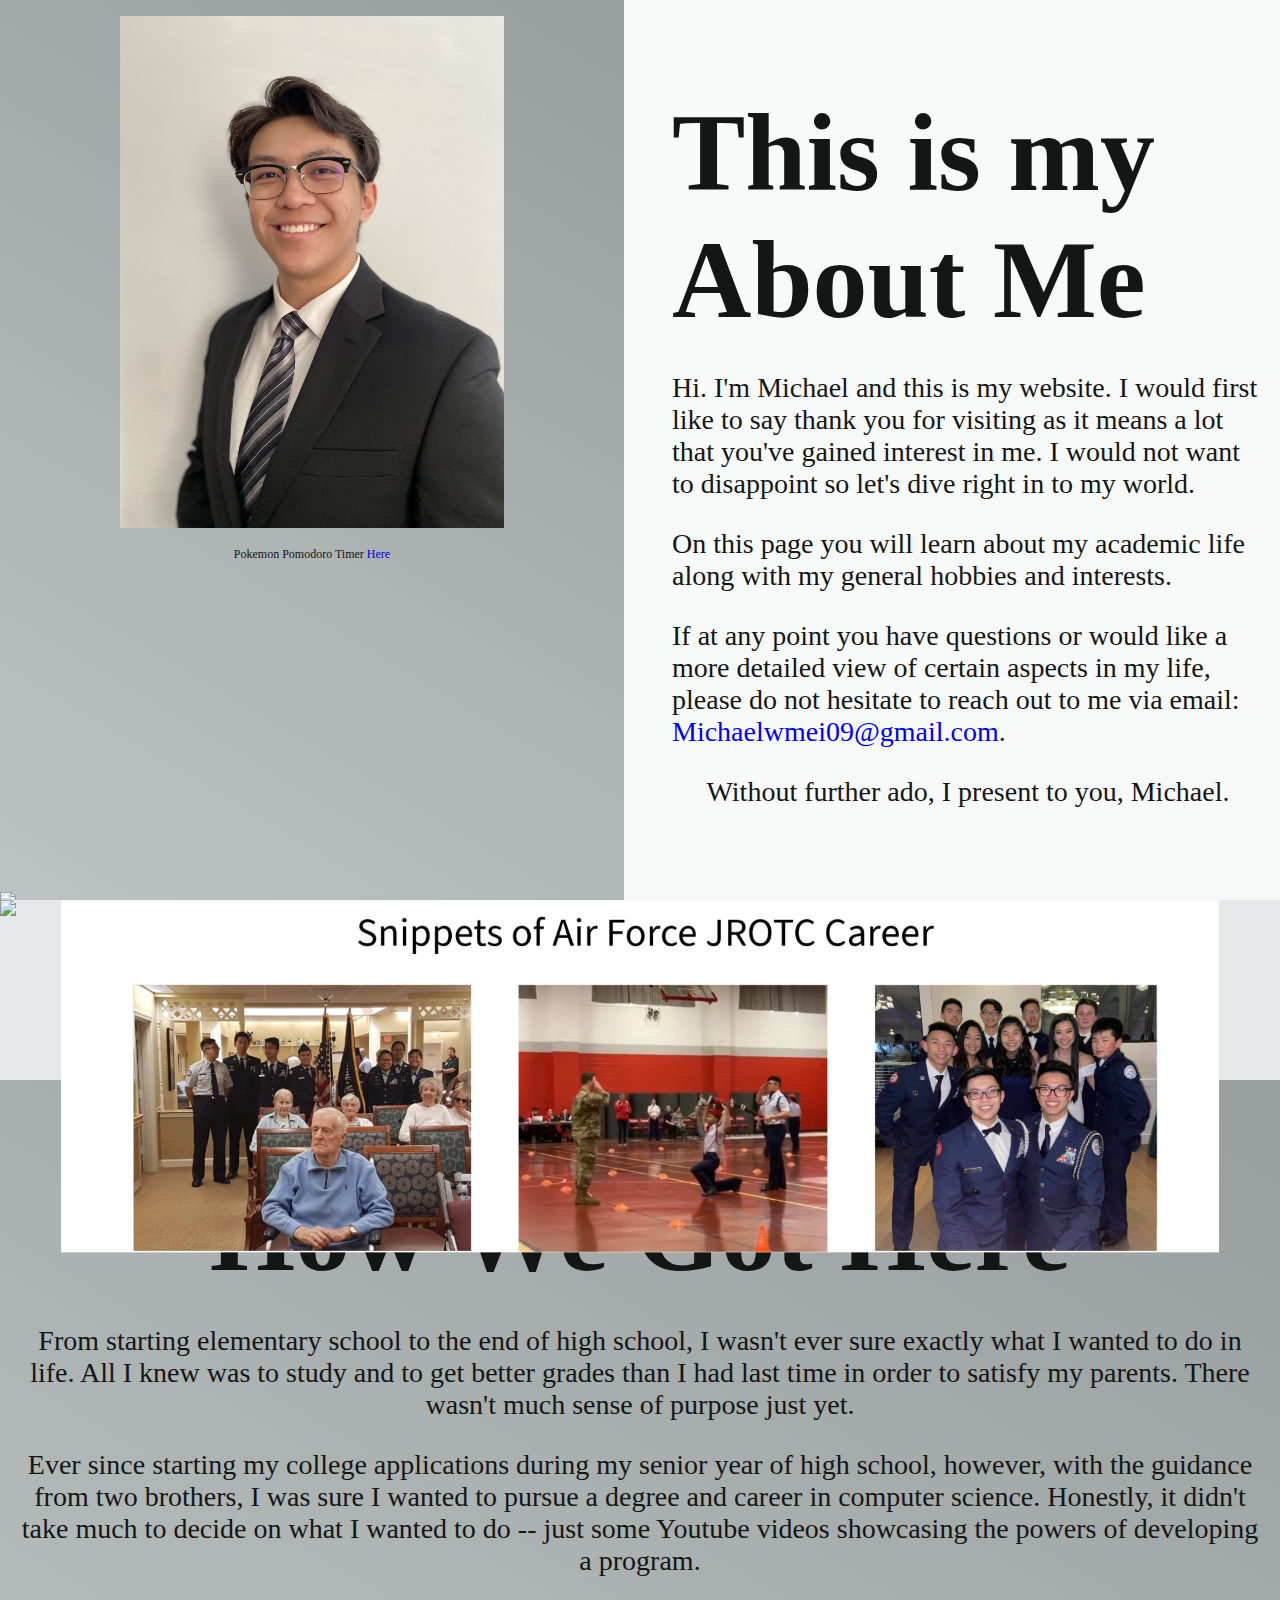
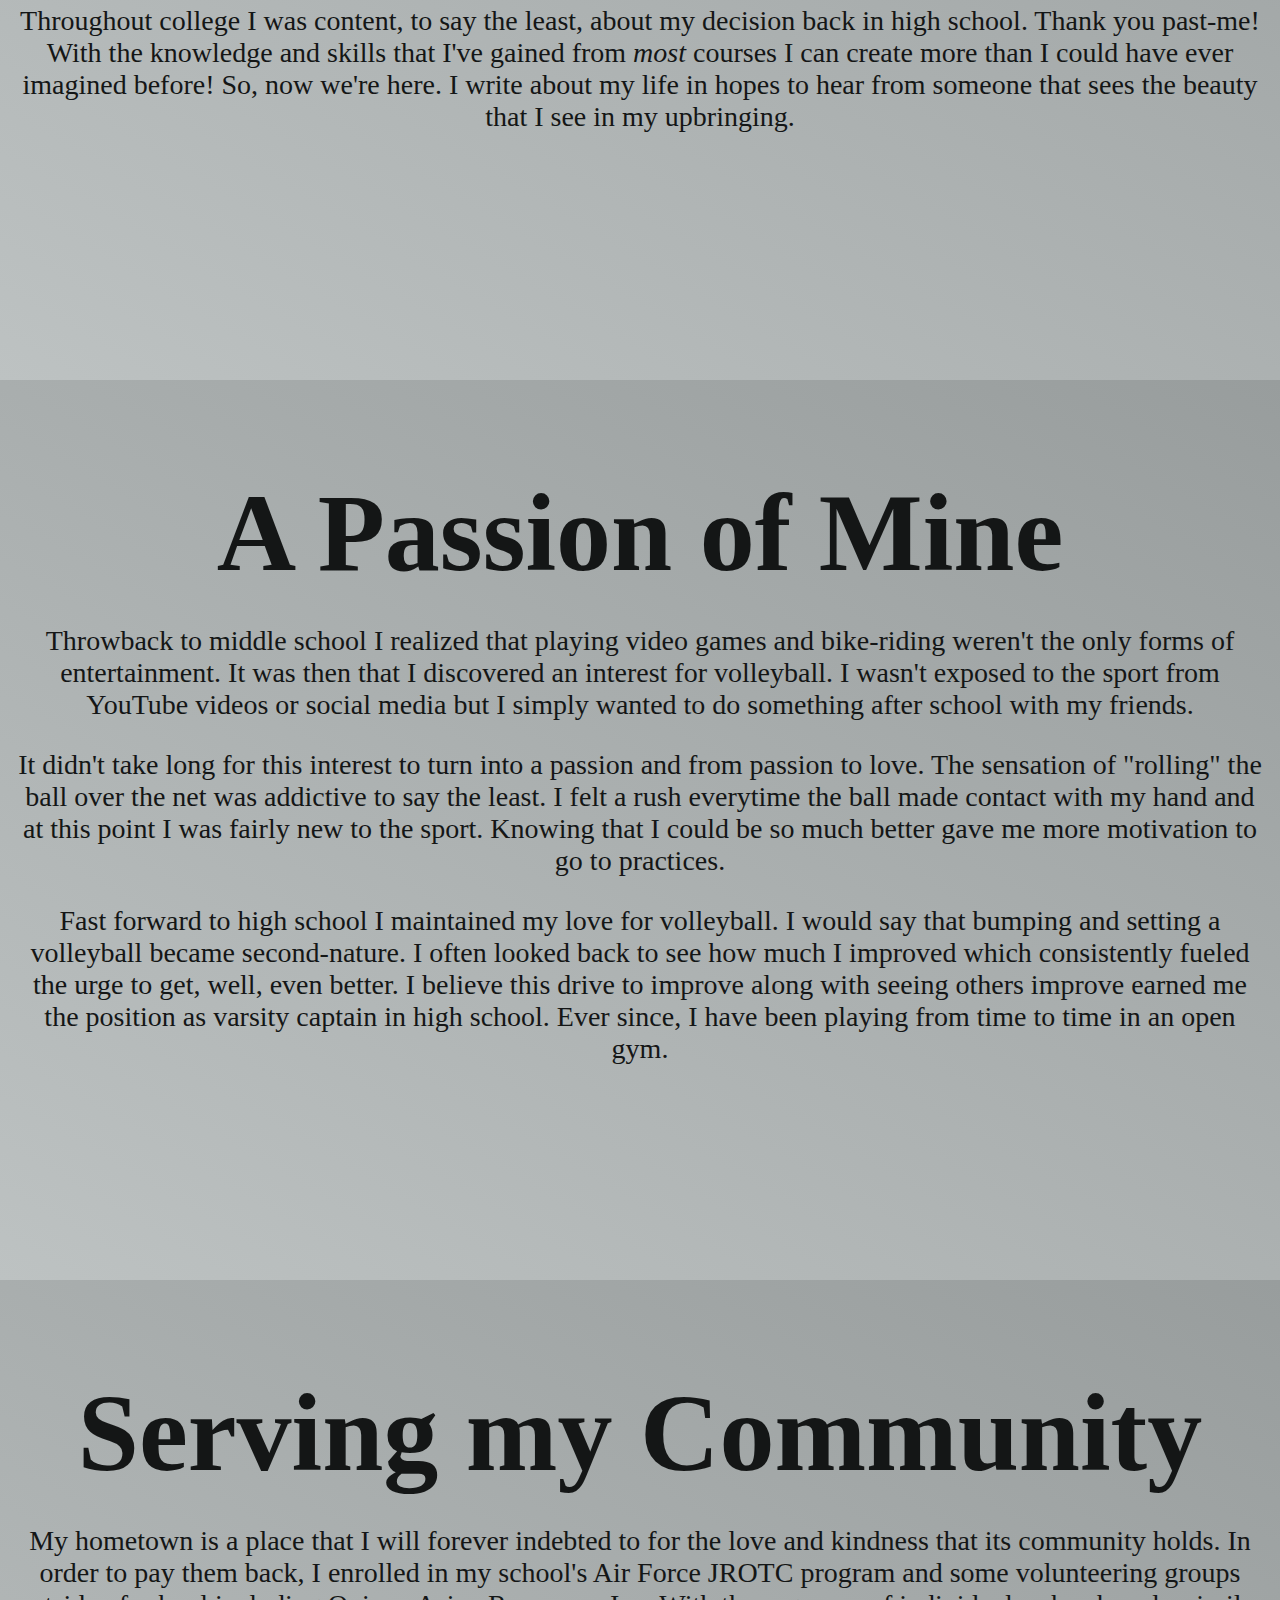
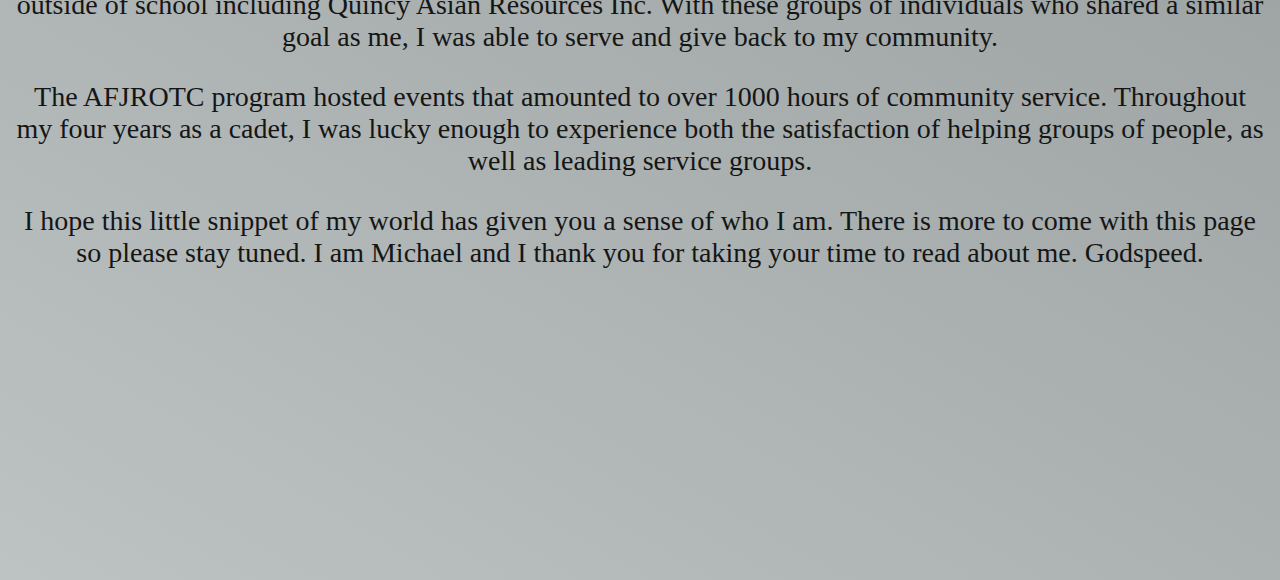
==== index.html @ 217d4920 "initial commit" ====
<!DOCTYPE html>
<html lang="en">

<head>
  <meta charset="UTF-8" />
  <!-- <meta http-equiv="X-UA-Compatible" content="IE=edge" />
  <meta name="viewport" content="width=device-width, initial-scale=1.0" /> -->
  <title>About Me | Michael</title>
  <link rel="stylesheet" href="index.css" />
  <script src="index.js" defer></script>
</head>

<body>
  <div class="container">
    <div class="imgs">
      <img src="imgs/output-onlinepngtools.png" data-img id="img-1" class="top-section-img show" />
      <img src="imgs/output-onlinepngtools2.png" data-img id="img-2" />
      <img src="imgs/output-onlinepngtools3.png" data-img id="img-3" />
    </div>
    <section class="top-section full-screen-section">
      <div class="left">
        <img src="imgs/portrait.jpg" data-img id="img-4" />
        <p id="pokedoro">Pokemon Pomodoro Timer <a href="pokedoro/index.html">Here</a></p>
      </div>
      <div class="right">
        <h1>This is my About Me</h1>
        <p>Hi. I'm Michael and this is my website. I would first like to say thank you for visiting as it means
          a lot that you've gained interest in me. I would not want to disappoint so let's dive right in to my
          world. </p>
        <p>On this page you will learn about my academic life along with my general hobbies and interests. </p>
        <p>If at any point you have questions or would like a more detailed view of certain aspects in my life, please
          do not hesitate to reach out to me via email: <a href="mailto:michaelwmei09@gmail.com"
            style="text-decoration: none">Michaelwmei09@gmail.com</a>. </p>
        <p style="text-align:center">Without further ado, I present to you, Michael.</p>
  
      </div>
    </section>
    <section class="full-screen-section first-main-section">
      <h1>How We Got Here</h1>
      <p>From starting elementary school to the end of high school, I wasn't ever sure exactly what I wanted to do in
        life. All I knew was to study and to get better grades than I had last time in order to satisfy my parents.
        There wasn't much sense of purpose just yet.</p>
  
      <p>Ever since starting my college applications during my senior year of high school, however, with the guidance from
        two brothers, I was sure I wanted to pursue a degree and career in computer science. Honestly, it didn't take
        much to decide on what I wanted to do -- just some Youtube videos showcasing the powers of developing
        a program. </p>
  
      <p>Throughout college I was content, to say the least, about my decision back in high school. Thank you past-me!
        With the knowledge and skills that I've gained from <em>most</em> courses I can create more than I could have
        ever imagined before! So, now we're here. I write about my life in hopes to hear from someone that sees the beauty
        that I see in my upbringing.
      </p>
      <div data-img-to-show="#img-1"></div>
    </section>
    <section class="full-screen-section second-main-section">
      <h1>A Passion of Mine</h1>
      <p>Throwback to middle school I realized that playing video games and bike-riding weren't the only forms of
        entertainment. It was then that I discovered an interest for volleyball. I wasn't exposed to the sport from
        YouTube videos or social media but I simply wanted to do something after school with my friends.
      </p>
  
      <p>It didn't take long for this interest to turn into a passion and from passion to love. The sensation of "rolling"
        the ball over the net was addictive to say the least. I felt a rush everytime the ball made contact with my hand
        and
        at this point I was fairly new to the sport. Knowing that I could be so much better gave me more motivation to go
        to practices.
      </p>
  
      <p>Fast forward to high school I maintained my love for volleyball. I would say that bumping and setting a
        volleyball
        became second-nature. I often looked back to see how much I improved which consistently fueled the urge to get,
        well,
        even better. I believe this drive to improve along with seeing others improve earned me the position as varsity
        captain
        in high school. Ever since, I have been playing from time to time in an open gym.
      </p>
      <div data-img-to-show="#img-2"></div>
    </section>
    <section class="full-screen-section third-main-section">
      <h1>Serving my Community</h1>
      <p>My hometown is a place that I will forever indebted to for the love and kindness that its community holds. In
        order
        to pay them back, I enrolled in my school's Air Force JROTC program and some volunteering groups outside of school
        including Quincy Asian Resources Inc. With these groups of individuals who shared a similar goal as me, I was able
        to serve and give back to my community.
      </p>
  
      <p>The AFJROTC program hosted events that amounted to over 1000 hours of community service. Throughout my four years
        as a cadet, I was lucky enough to experience both the satisfaction of helping groups of people, as well as leading
        service groups. </p>
  
      <p>I hope this little snippet of my world has given you a sense of who I am. There is more to come with this page so
        please stay tuned. I am Michael and I thank you for taking your time to read about me. Godspeed.
      </p>
      <div data-img-to-show="#img-3"></div>
    </section>
  </div>
  
</body>

</html>
---- index.css ----
*,
*::before,
*::after {
  box-sizing: border-box;
}

.container {
  margin-left: auto;
  margin-right: auto;
}

#pokedoro {
  display: block;
  font-size: 12px;
}

#pokedoro a {
  text-decoration: none;
}

body {
  margin: 0;
  color: #141616;
  background-color: #e6e9ea;
  font-size: 28px;
}

h1 {
  font-size: 110px;
  margin-bottom: 1rem;
}

.full-screen-section {
  height: 100vh;
  text-align: center;
  padding: 1rem;
  position: relative;
}

.top-section .right,
.top-section .left {
  flex-basis: 0;
  flex-grow: 1;
  padding: 1rem;
  padding-left: 3rem;
}

.top-section .left {
  padding-left: 1rem;
}

.top-section {
  display: flex;
  text-align: start;
  padding: 0;
}

.top-section .right {
  background-color: rgb(248, 250, 249, var(--background-opacity));
}

.top-section .left {
  background: linear-gradient(210.65deg,
      rgb(152, 157, 157, var(--background-opacity)) 0%,
      rgb(189, 194, 194, var(--background-opacity)) 100%);
  text-align: center;
}

#img-4 {
  max-height: 40vw;

}

.imgs>.top-section-img {
  /* (oldVal - oldMin) * newRange / oldRange + newMin */
  --value: min(var(--scroll), 30) * 50 / 30;
  width: calc(50vw + 1vw * var(--value));
  transform: translateY(calc(50% - 1% * var(--value)));
}


@media (width <=1000px) {
  .top-section {
    display: inline-block;
  }

  .top-section .right {
    text-align: center;
  }

  .first-main-section {
    background: rgb(248, 250, 249);
  }

  .second-main-section {
    --background-opacity: 0%
  }

  body {
    font-size: 24px;
  }

  h1 {
    font-size: 72px;
  }

  .imgs>.top-section-img {
    width: 100vw;
  }
}



/* Remove maximum width when the screen width exceeds a certain size */
@media (min-width: 1300px) {
  .container {
    max-width: 1300px; /* Reset maximum width */
  }

  #img-4 {
    max-width: 350px;
  }

  .imgs> .top-section-img{
    max-width: 1300px;
  }
  #img-2, #img-3 {
    max-width: 1300px;
  }
  
}

:root {
  --scroll: 0;
}

.top-section {
  position: sticky;
  top: 0;
  /* (oldVal - oldMin) * newRange / oldRange + newMin */
  translate: 0 calc(-1% * (max(var(--scroll), 25) - 25) * 100 / 75);
  --background-opacity: calc(100% - 1% * min(var(--scroll), 30) * 100 / 30);
}

.first-main-section {
  background: linear-gradient(210.65deg,
      rgb(152, 157, 157, var(--background-opacity)) 0%,
      rgb(189, 194, 194, var(--background-opacity)) 100%);
  position: sticky;
  margin-top: 20vh;
  --background-opacity: calc(270% - 1% * min(var(--scroll), 200) * 270 / 200);
}

.second-main-section {
  background: linear-gradient(210.65deg,
      rgb(152, 157, 157, var(--background-opacity)) 0%,
      rgb(189, 194, 194, var(--background-opacity)) 100%);
  position: sticky;
  /* padding-top: 10vh; */
  --background-opacity: calc(370% - 1% * min(var(--scroll), 300) * 370 / 300);
}

.third-main-section {
  background: linear-gradient(210.65deg,
      rgb(152, 157, 157, var(--background-opacity)) 0%,
      rgb(189, 194, 194, var(--background-opacity)) 100%);
  position: sticky;
  /* padding-top: 10vh; */
  --background-opacity: 100%;
}

.imgs>* {
  position: fixed;
  width: 100vw;
  bottom: 0;
  z-index: 10;
  translate: 0 100%;
  transition: translate 250ms ease-in-out;
}

.imgs>.show {
  translate: 0 0;
}

[data-img-to-show] {
  position: absolute;
  top: 20%;
}
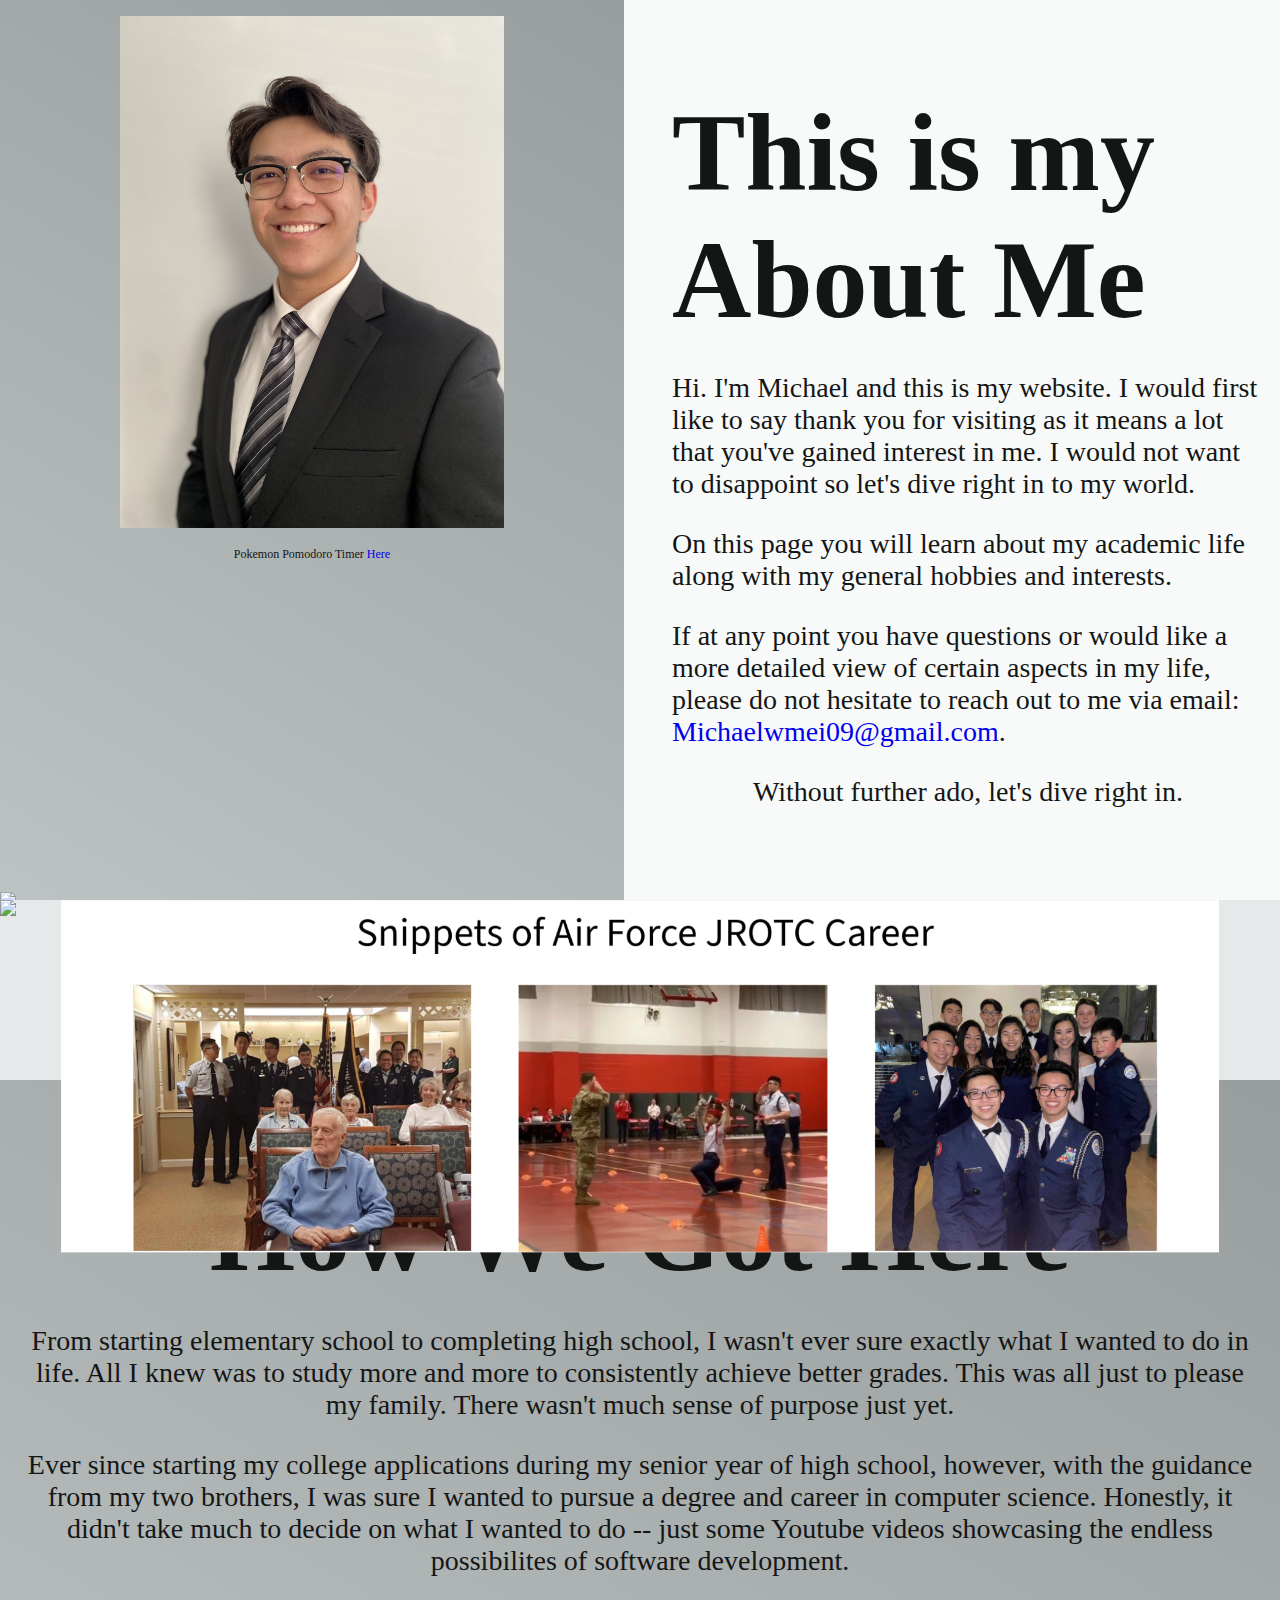
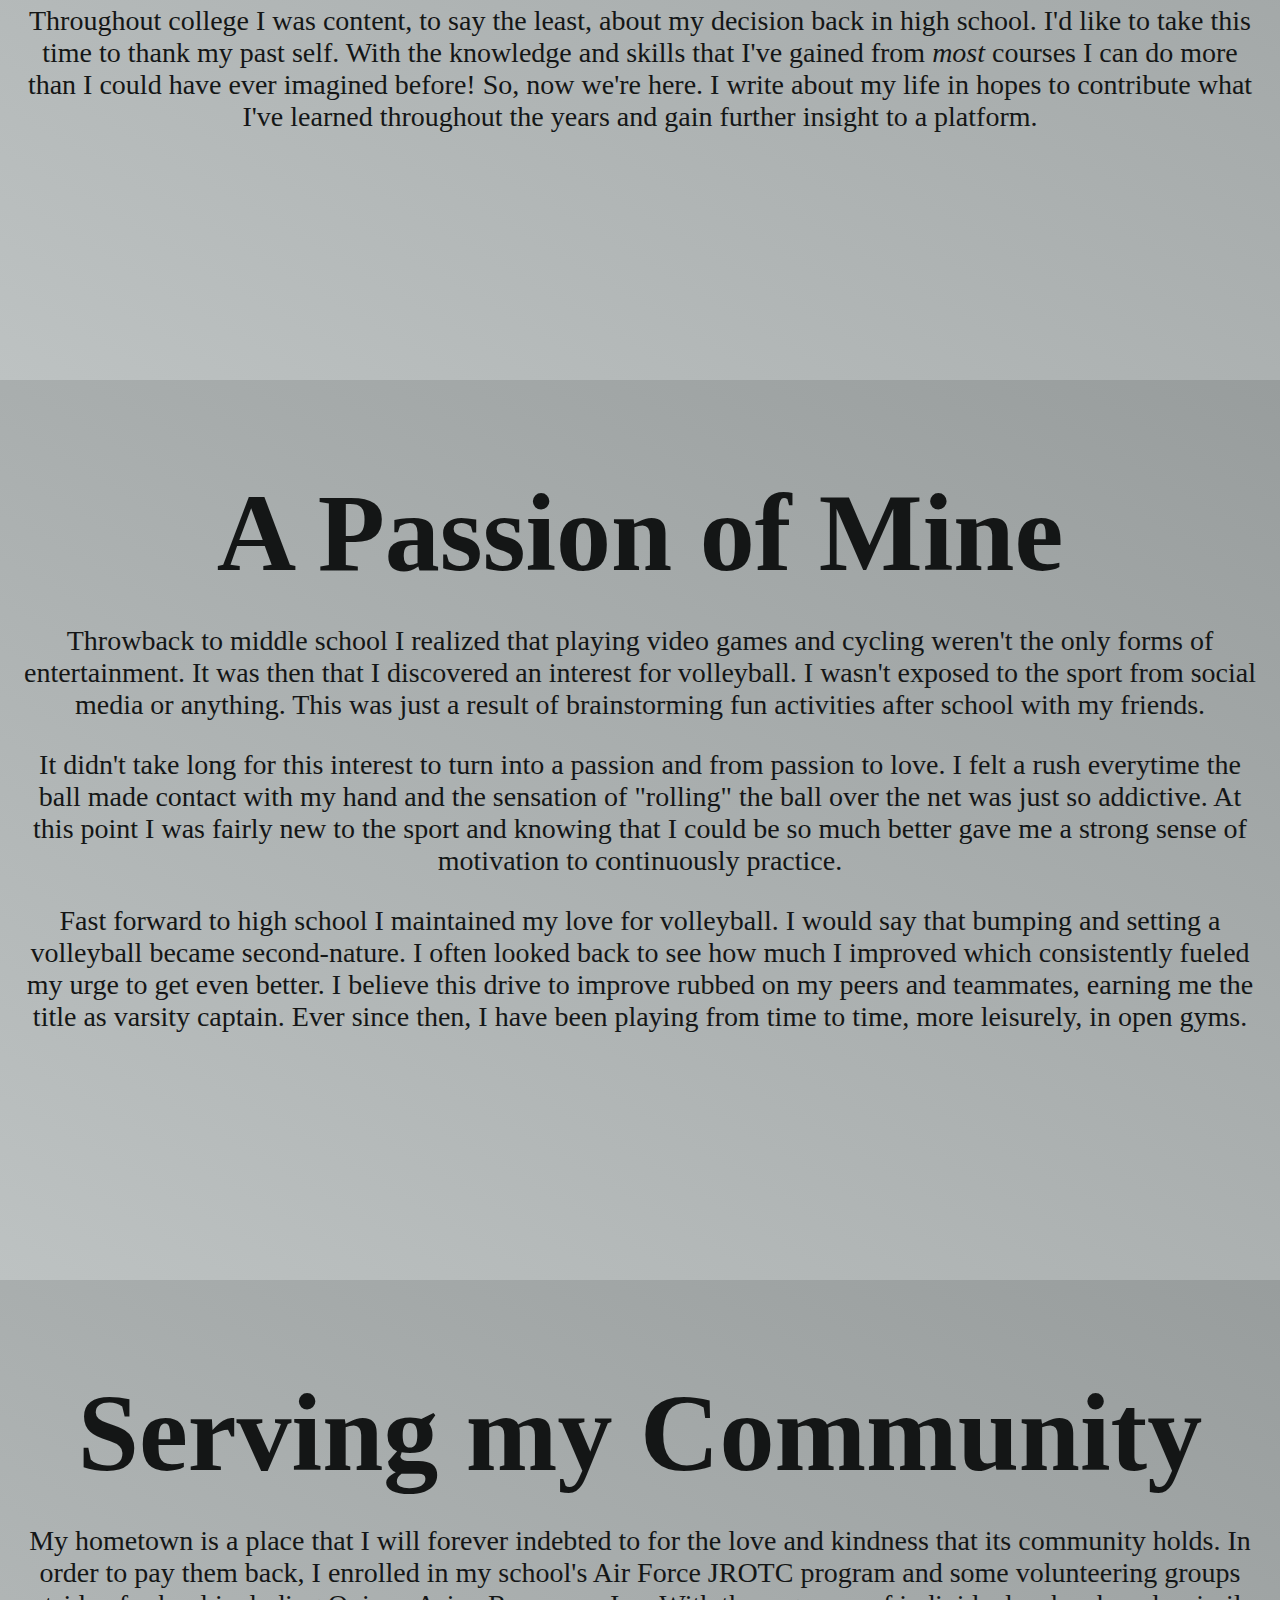
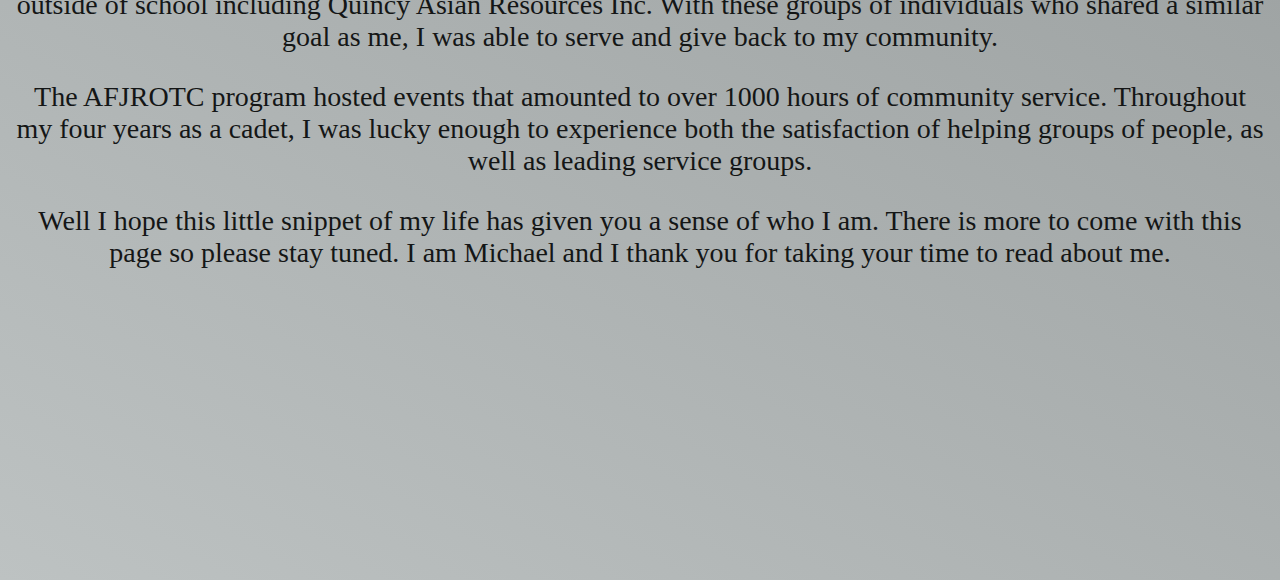
==== commit 223490e2: "Updated paragraphs in all sections" ====
--- a/index.html
+++ b/index.html
@@ -31,49 +31,45 @@
         <p>If at any point you have questions or would like a more detailed view of certain aspects in my life, please
           do not hesitate to reach out to me via email: <a href="mailto:michaelwmei09@gmail.com"
             style="text-decoration: none">Michaelwmei09@gmail.com</a>. </p>
-        <p style="text-align:center">Without further ado, I present to you, Michael.</p>
+        <p style="text-align:center">Without further ado, let's dive right in.</p>
   
       </div>
     </section>
     <section class="full-screen-section first-main-section">
       <h1>How We Got Here</h1>
-      <p>From starting elementary school to the end of high school, I wasn't ever sure exactly what I wanted to do in
-        life. All I knew was to study and to get better grades than I had last time in order to satisfy my parents.
+      <p>From starting elementary school to completing high school, I wasn't ever sure exactly what I wanted to do in
+        life. All I knew was to study more and more to consistently achieve better grades. This was all just to please my family.
         There wasn't much sense of purpose just yet.</p>
   
-      <p>Ever since starting my college applications during my senior year of high school, however, with the guidance from
+      <p>Ever since starting my college applications during my senior year of high school, however, with the guidance from my
         two brothers, I was sure I wanted to pursue a degree and career in computer science. Honestly, it didn't take
-        much to decide on what I wanted to do -- just some Youtube videos showcasing the powers of developing
-        a program. </p>
+        much to decide on what I wanted to do -- just some Youtube videos showcasing the endless possibilites of software development. </p>
   
-      <p>Throughout college I was content, to say the least, about my decision back in high school. Thank you past-me!
-        With the knowledge and skills that I've gained from <em>most</em> courses I can create more than I could have
-        ever imagined before! So, now we're here. I write about my life in hopes to hear from someone that sees the beauty
-        that I see in my upbringing.
+      <p>Throughout college I was content, to say the least, about my decision back in high school. I'd like to take this time to thank my past self.
+        With the knowledge and skills that I've gained from <em>most</em> courses I can do more than I could have
+        ever imagined before! So, now we're here. I write about my life in hopes to contribute what I've learned throughout the years and gain
+        further insight to a platform.
       </p>
       <div data-img-to-show="#img-1"></div>
     </section>
     <section class="full-screen-section second-main-section">
       <h1>A Passion of Mine</h1>
-      <p>Throwback to middle school I realized that playing video games and bike-riding weren't the only forms of
-        entertainment. It was then that I discovered an interest for volleyball. I wasn't exposed to the sport from
-        YouTube videos or social media but I simply wanted to do something after school with my friends.
+      <p>Throwback to middle school I realized that playing video games and cycling weren't the only forms of
+        entertainment. It was then that I discovered an interest for volleyball. I wasn't exposed to the sport from social media
+        or anything. This was just a result of brainstorming fun activities after school with my friends.
       </p>
   
-      <p>It didn't take long for this interest to turn into a passion and from passion to love. The sensation of "rolling"
-        the ball over the net was addictive to say the least. I felt a rush everytime the ball made contact with my hand
-        and
-        at this point I was fairly new to the sport. Knowing that I could be so much better gave me more motivation to go
-        to practices.
+      <p>It didn't take long for this interest to turn into a passion and from passion to love. I felt a rush everytime the ball made 
+        contact with my hand and the sensation of "rolling" the ball over the net was just so addictive. At this point
+        I was fairly new to the sport and knowing that I could be so much better gave me a strong sense of motivation to continuously
+        practice.
       </p>
   
       <p>Fast forward to high school I maintained my love for volleyball. I would say that bumping and setting a
         volleyball
-        became second-nature. I often looked back to see how much I improved which consistently fueled the urge to get,
-        well,
-        even better. I believe this drive to improve along with seeing others improve earned me the position as varsity
-        captain
-        in high school. Ever since, I have been playing from time to time in an open gym.
+        became second-nature. I often looked back to see how much I improved which consistently fueled my urge to get
+        even better. I believe this drive to improve rubbed on my peers and teammates, earning me the title as varsity
+        captain. Ever since then, I have been playing from time to time, more leisurely, in open gyms.
       </p>
       <div data-img-to-show="#img-2"></div>
     </section>
@@ -90,8 +86,8 @@
         as a cadet, I was lucky enough to experience both the satisfaction of helping groups of people, as well as leading
         service groups. </p>
   
-      <p>I hope this little snippet of my world has given you a sense of who I am. There is more to come with this page so
-        please stay tuned. I am Michael and I thank you for taking your time to read about me. Godspeed.
+      <p>Well I hope this little snippet of my life has given you a sense of who I am. There is more to come with this page so
+        please stay tuned. I am Michael and I thank you for taking your time to read about me.
       </p>
       <div data-img-to-show="#img-3"></div>
     </section>
@@ -99,4 +95,4 @@
   
 </body>
 
-</html>+</html>
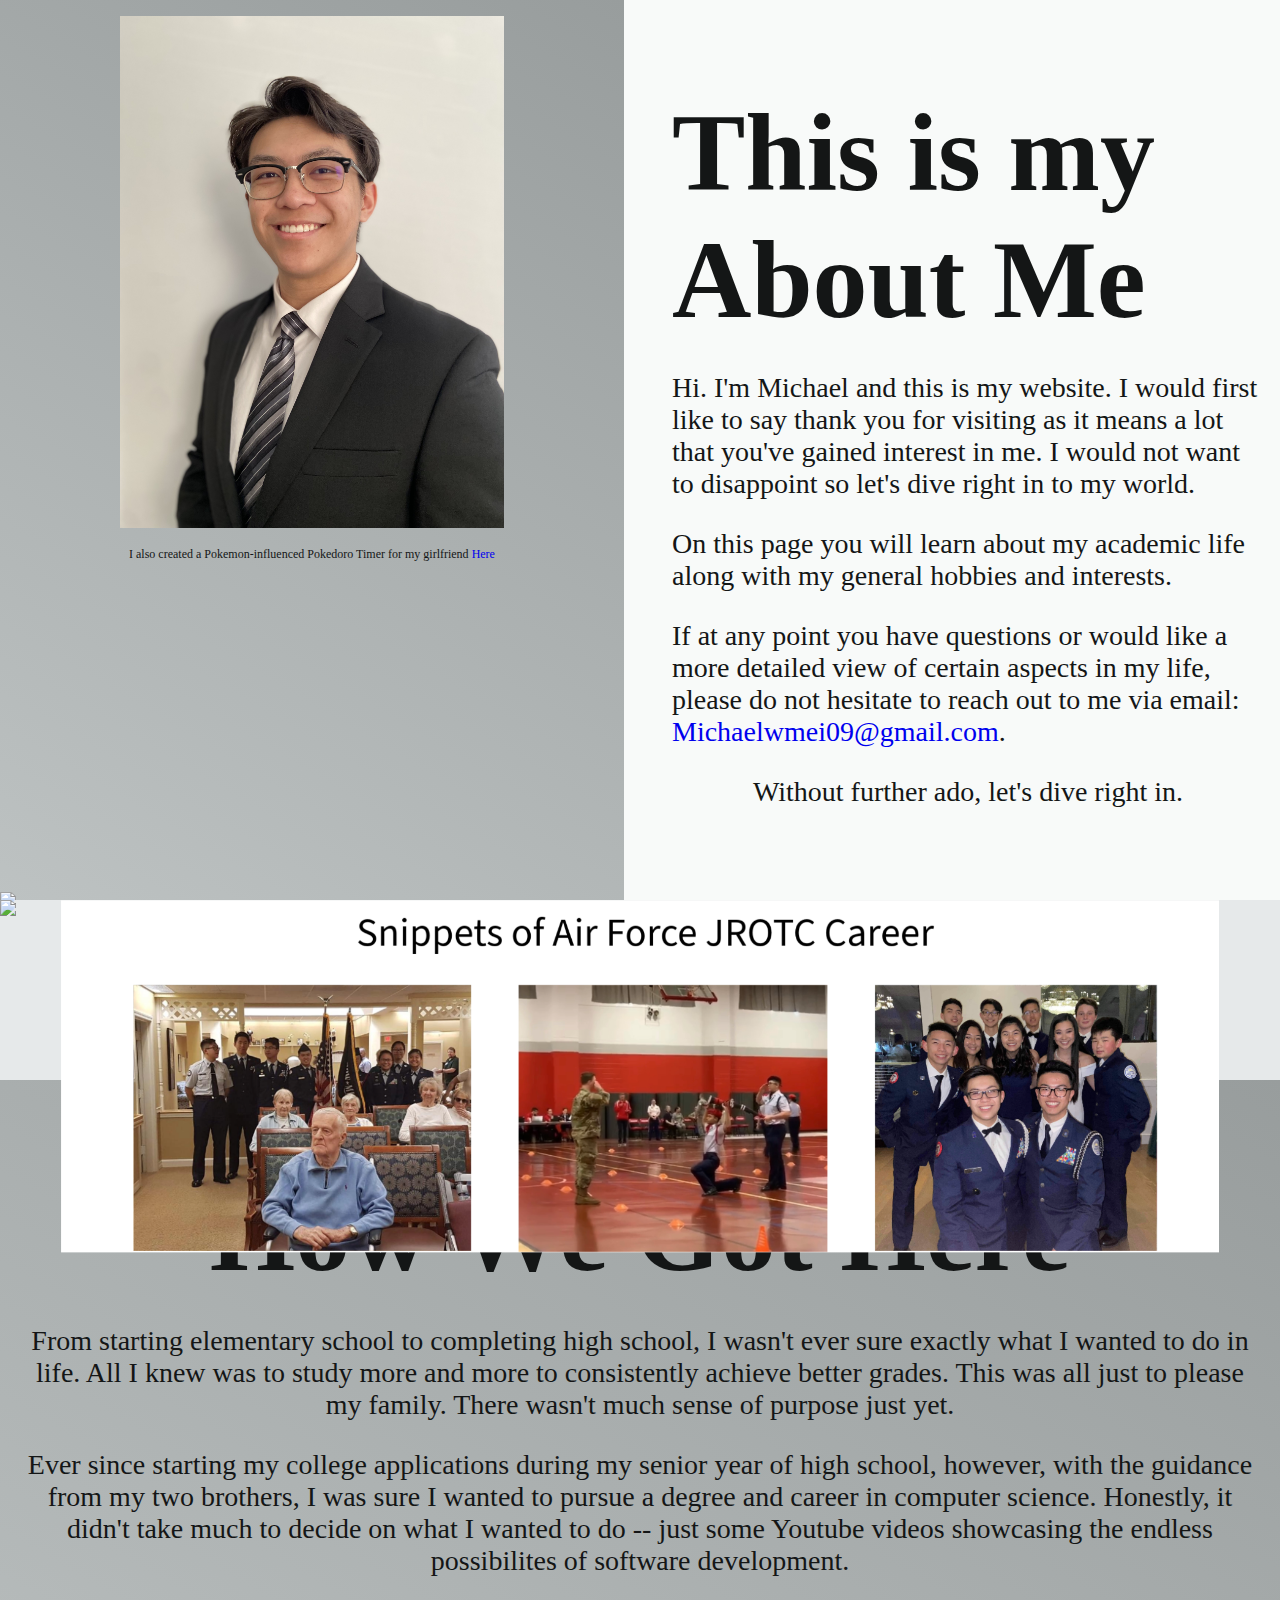
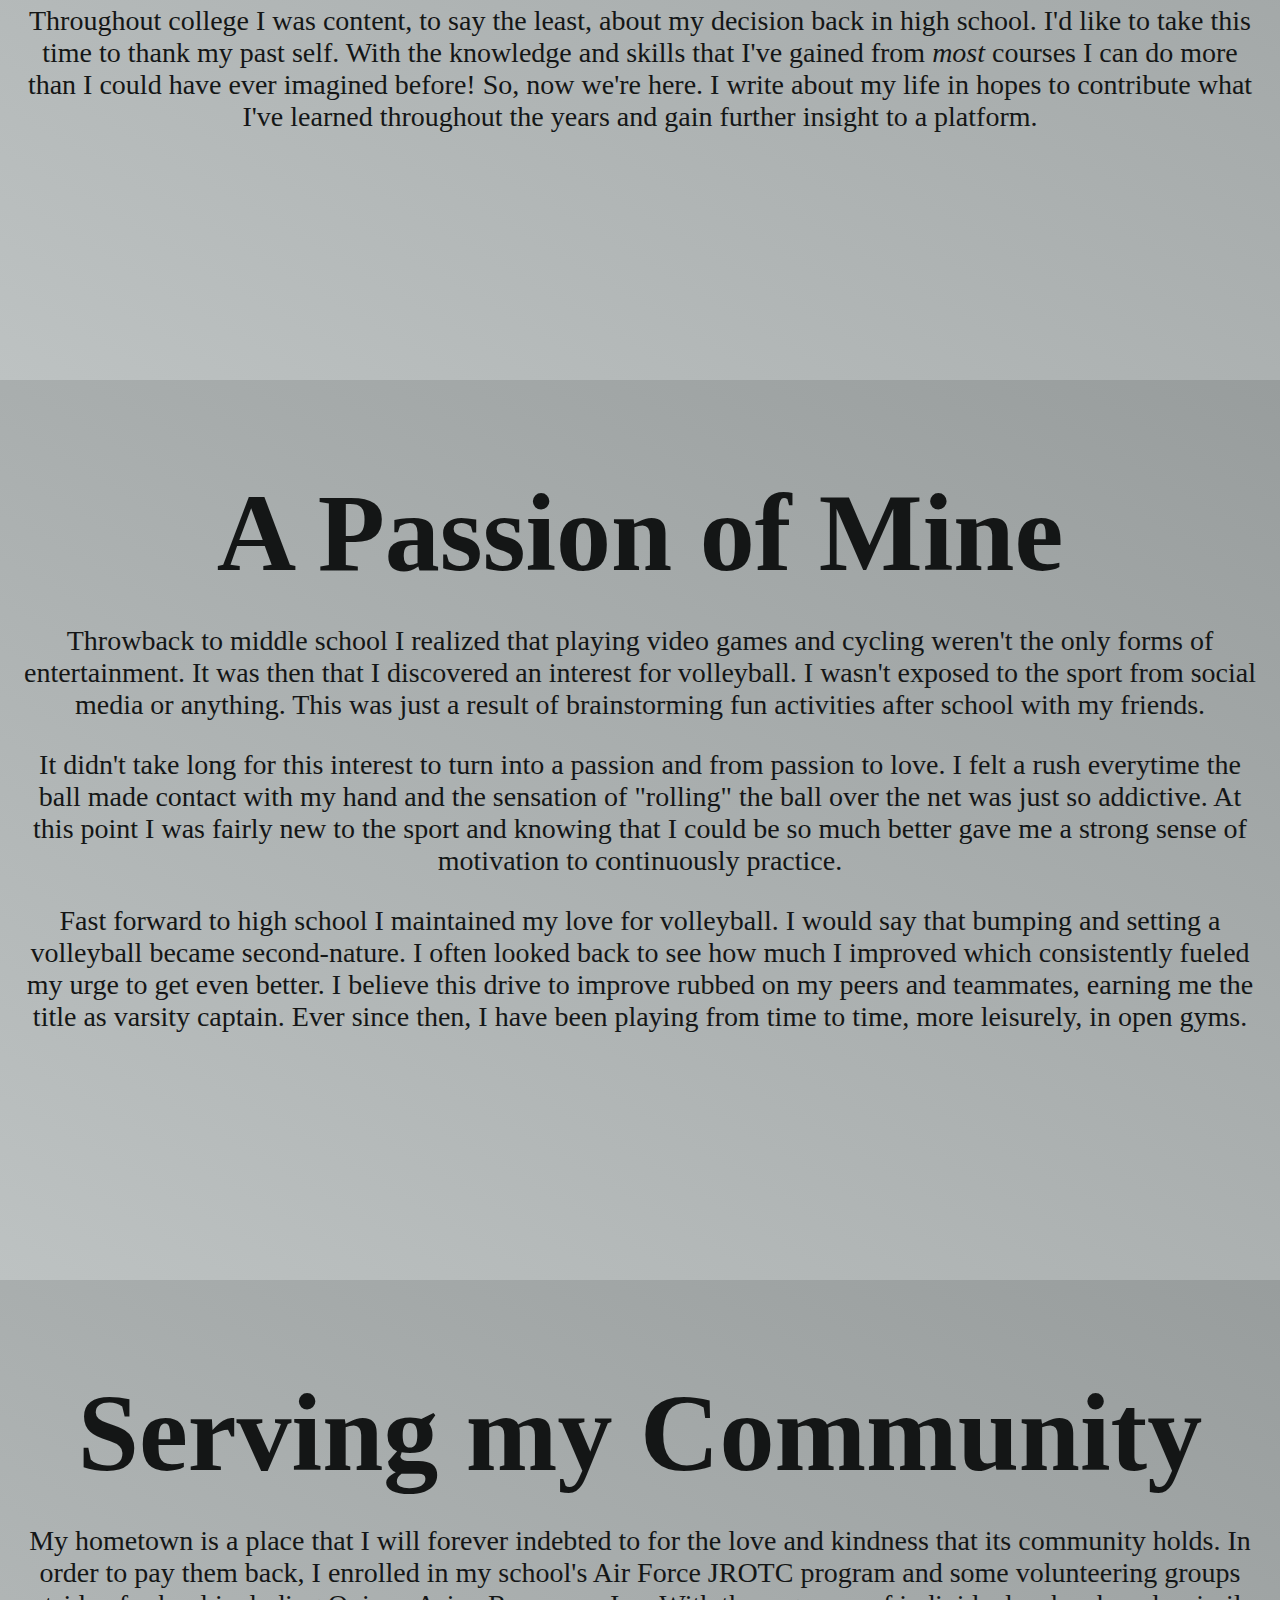
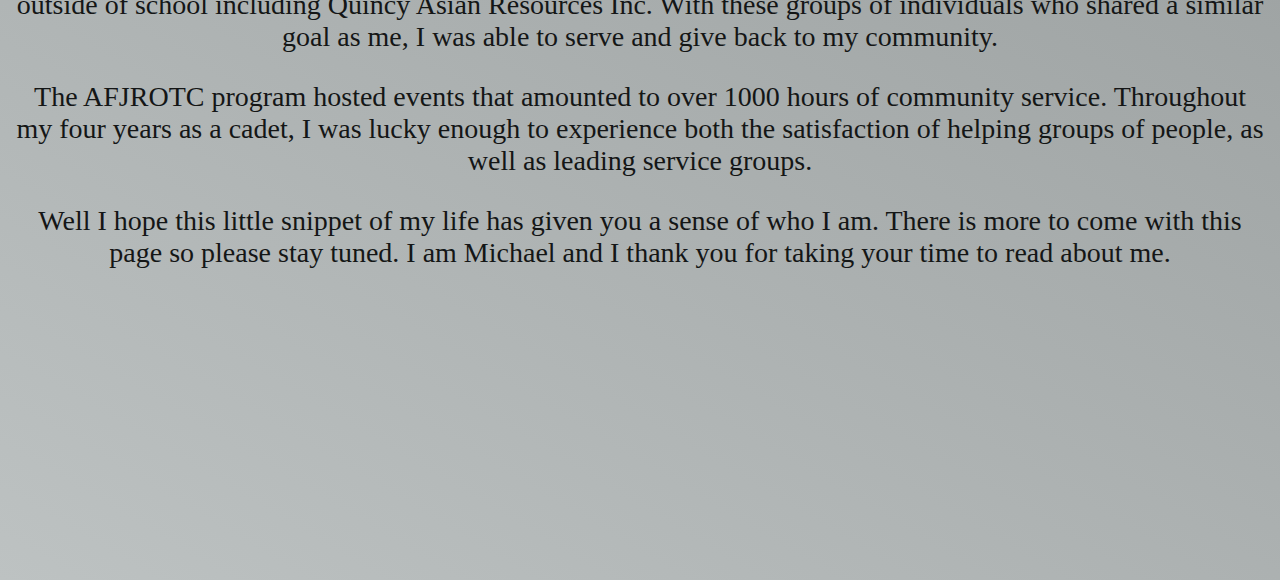
==== commit d7a7fbbb: "Updated pokedoro message" ====
--- a/index.html
+++ b/index.html
@@ -20,7 +20,7 @@
     <section class="top-section full-screen-section">
       <div class="left">
         <img src="imgs/portrait.jpg" data-img id="img-4" />
-        <p id="pokedoro">Pokemon Pomodoro Timer <a href="pokedoro/index.html">Here</a></p>
+        <p id="pokedoro">I also created a Pokemon-influenced Pokedoro Timer for my girlfriend <a href="pokedoro/index.html">Here</a></p>
       </div>
       <div class="right">
         <h1>This is my About Me</h1>
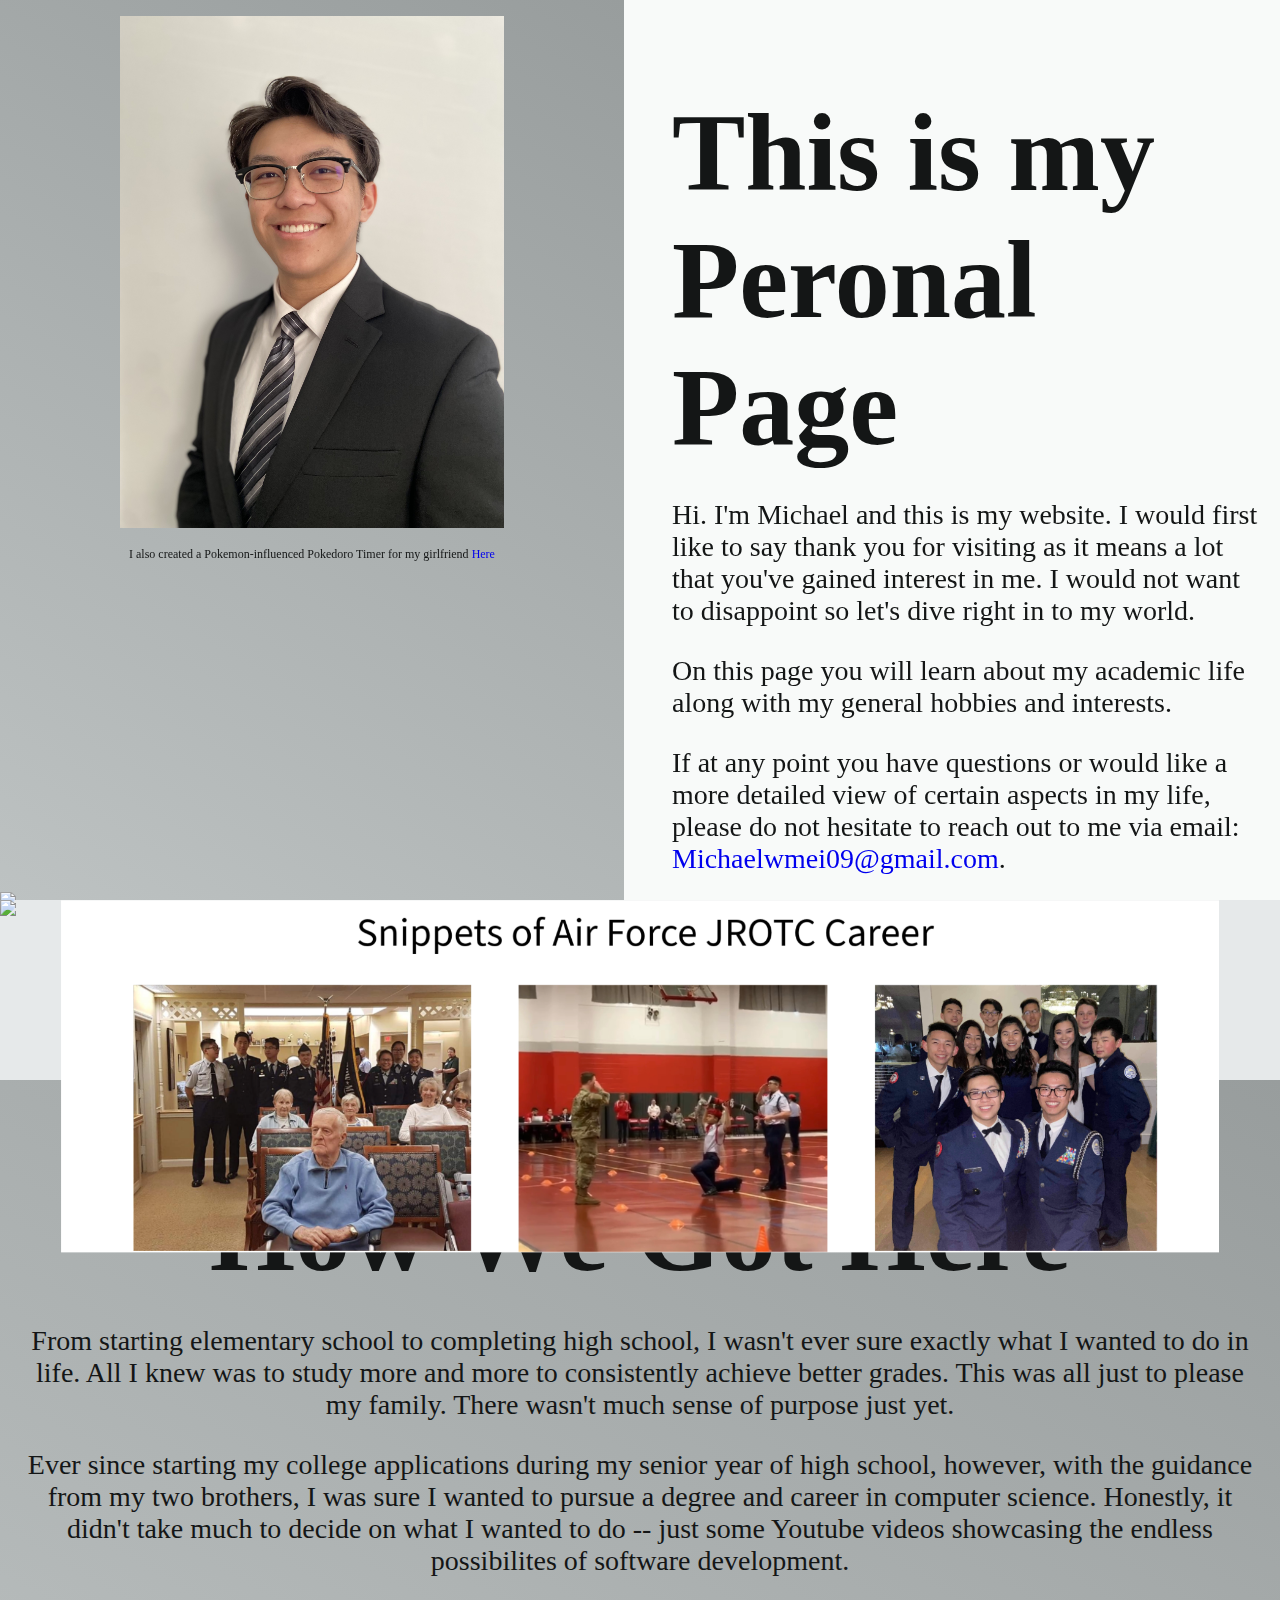
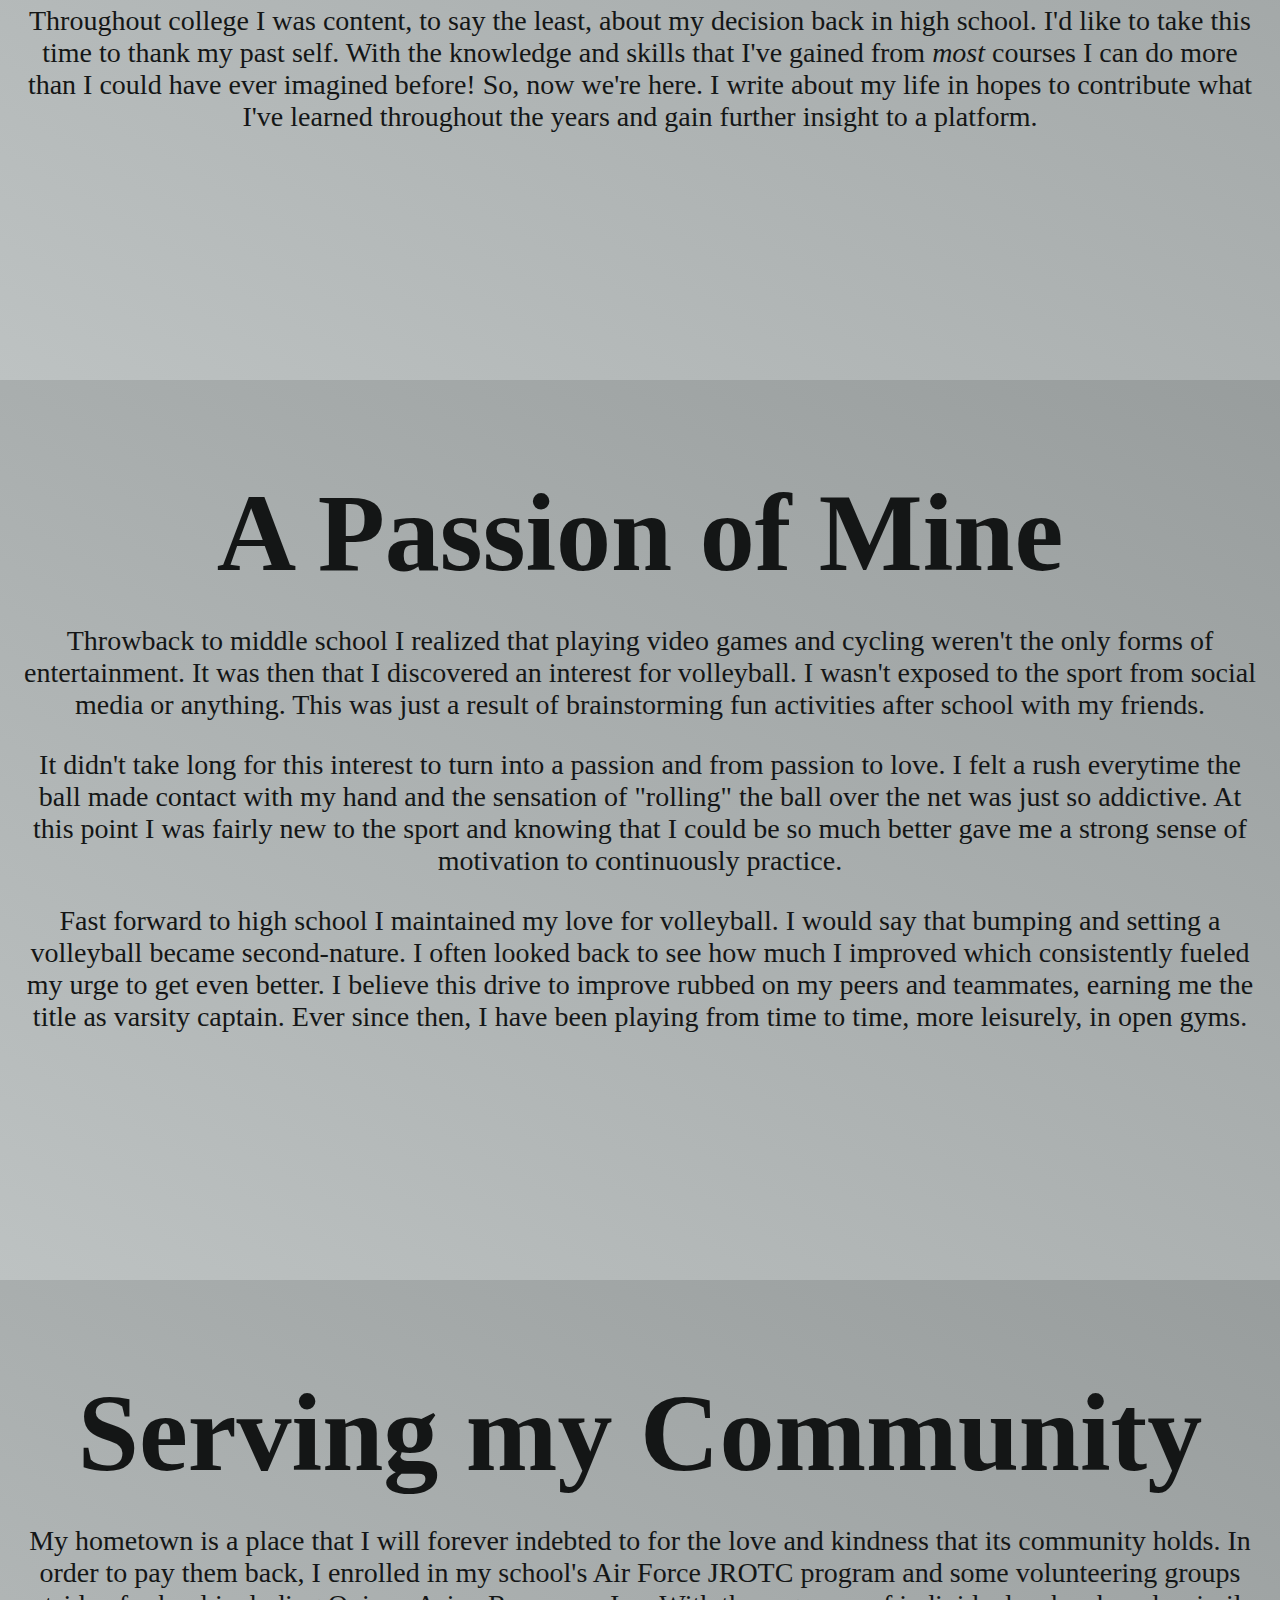
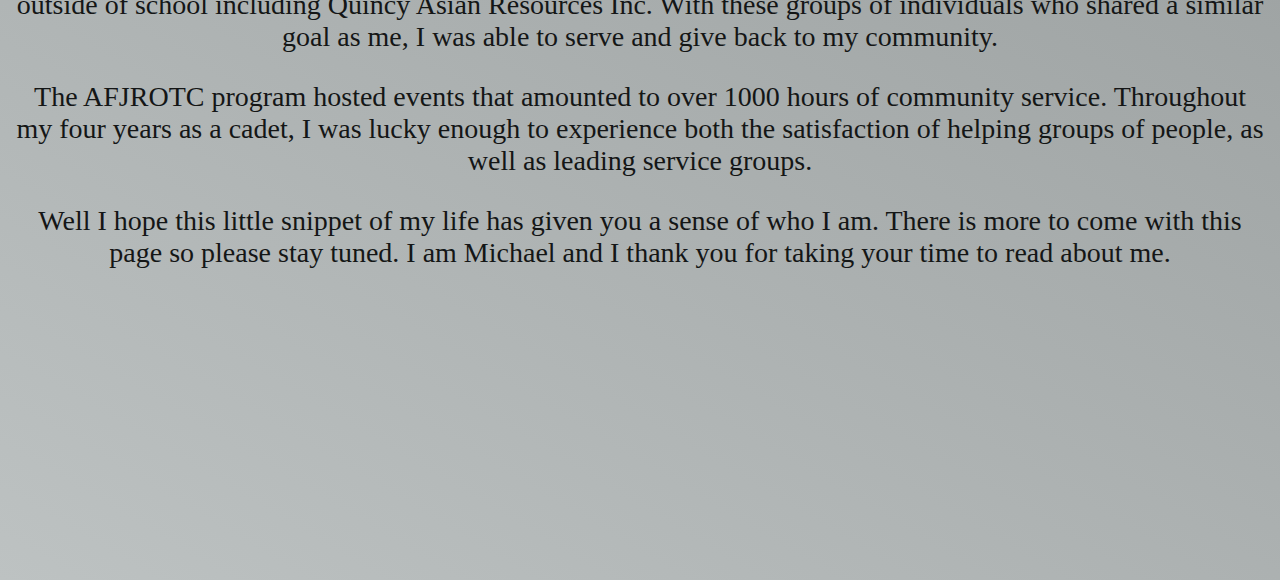
==== commit 362e4f56: "Changed title" ====
--- a/index.html
+++ b/index.html
@@ -23,7 +23,7 @@
         <p id="pokedoro">I also created a Pokemon-influenced Pokedoro Timer for my girlfriend <a href="pokedoro/index.html">Here</a></p>
       </div>
       <div class="right">
-        <h1>This is my About Me</h1>
+        <h1>This is my Peronal Page</h1>
         <p>Hi. I'm Michael and this is my website. I would first like to say thank you for visiting as it means
           a lot that you've gained interest in me. I would not want to disappoint so let's dive right in to my
           world. </p>
